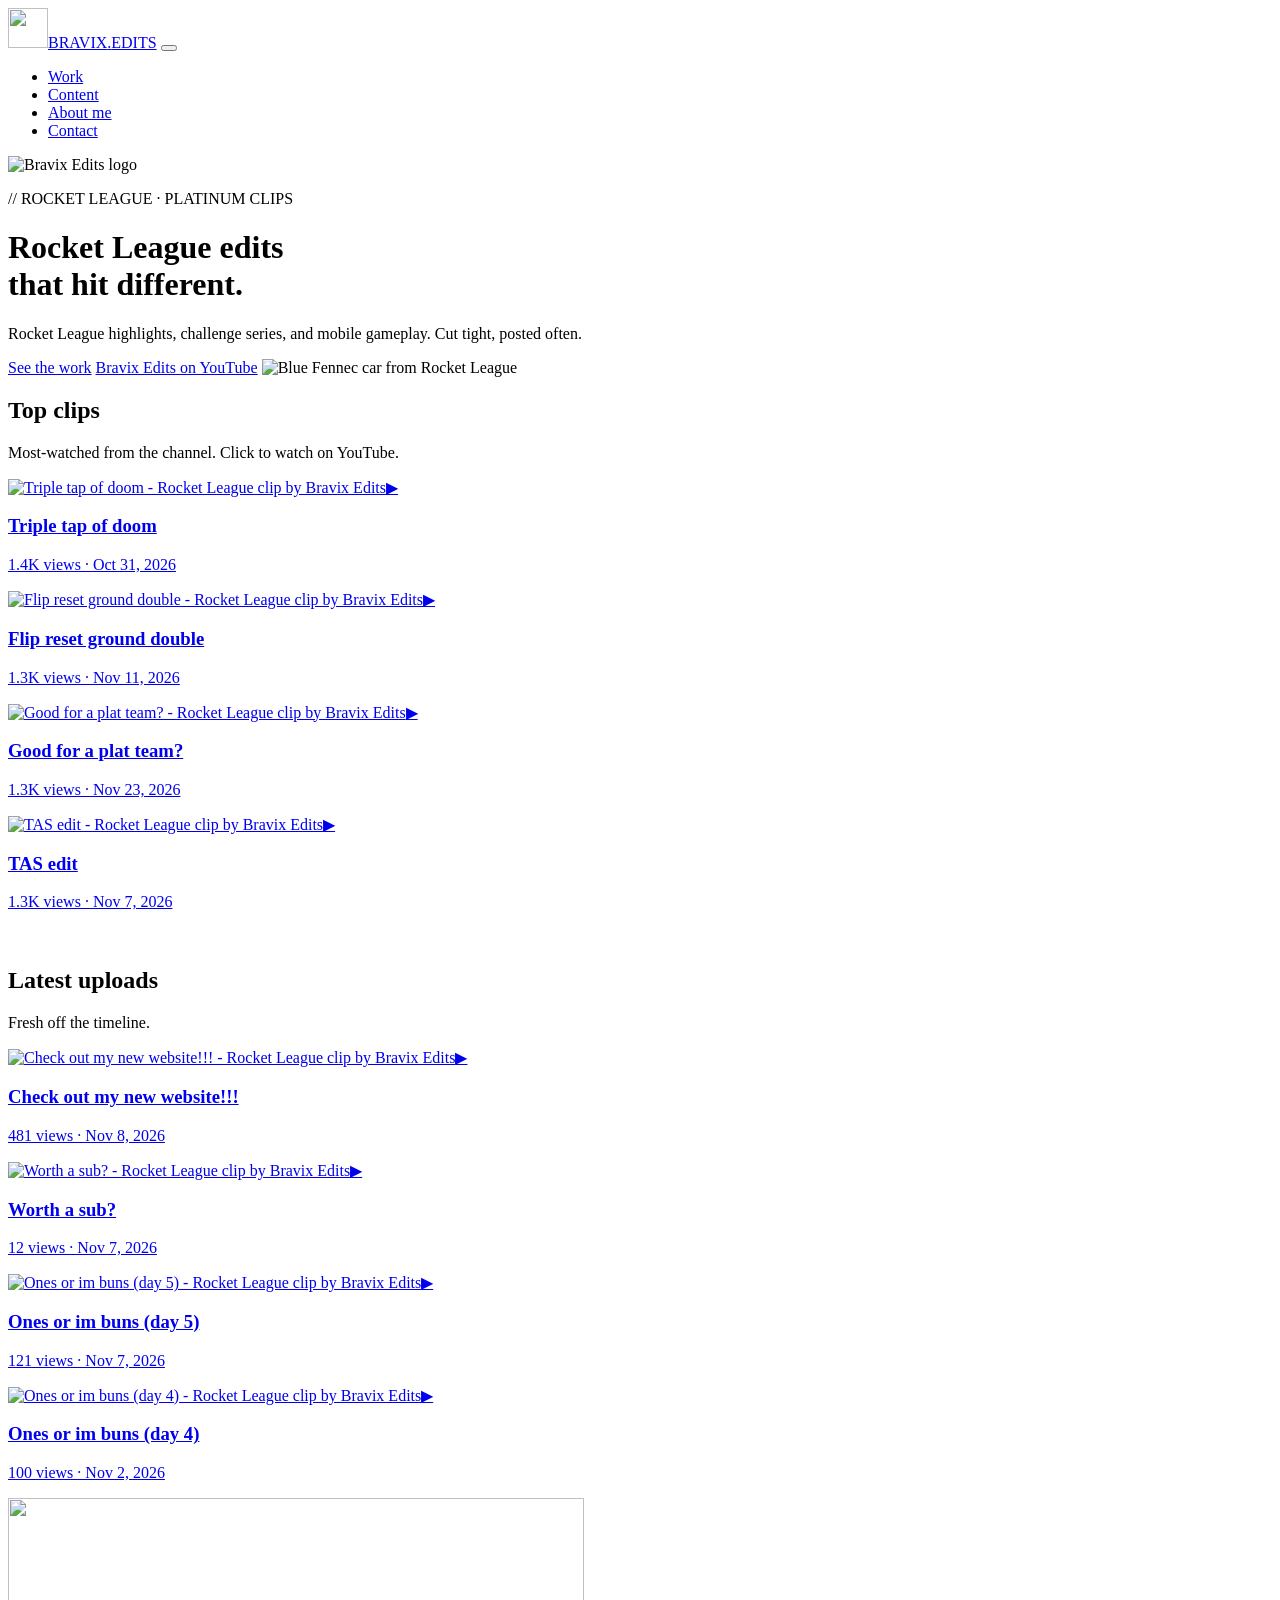
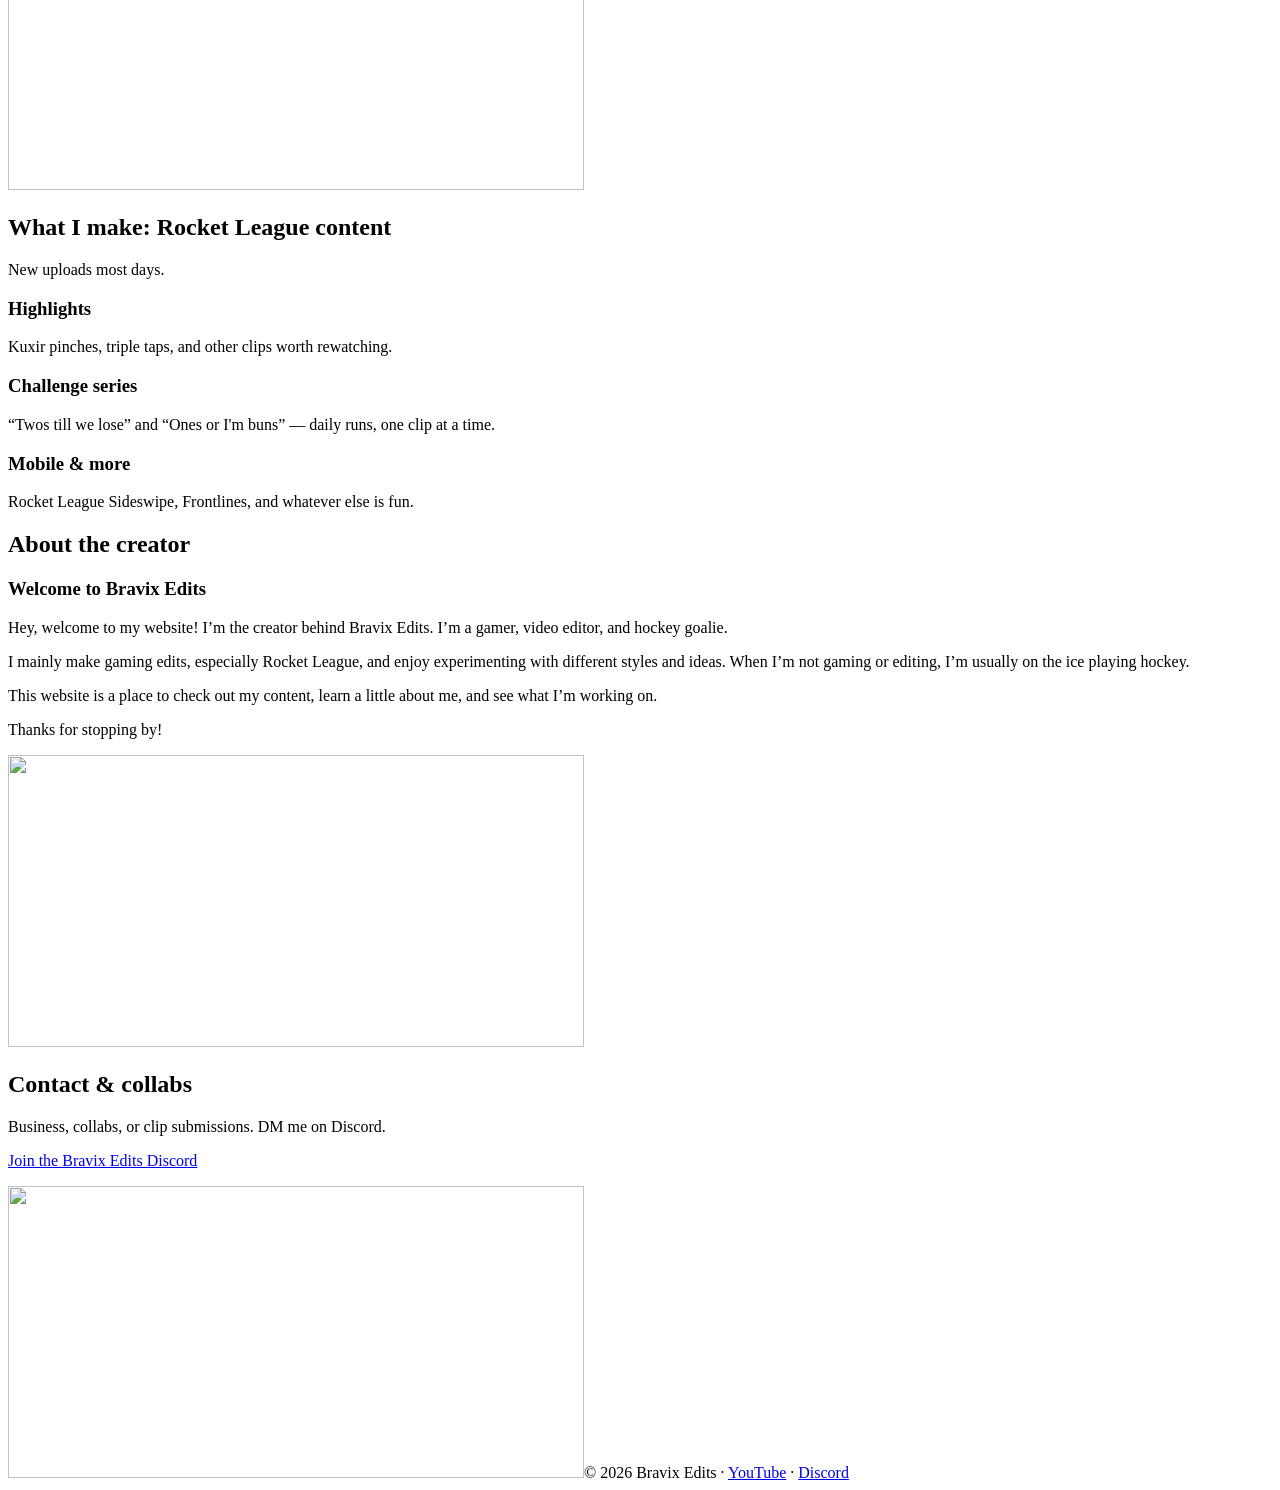
==== public/index.html @ e6b31ade "Update videos from YouTube feed" ====
<!DOCTYPE html>
<html lang="en">
<head>
  <!-- Google Tag Manager -->
  <script>window.addEventListener('load',function(){(window.requestIdleCallback||function(f){setTimeout(f,1)})(function(){(function(w,d,s,l,i){w[l]=w[l]||[];w[l].push({'gtm.start':new Date().getTime(),event:'gtm.js'});var f=d.getElementsByTagName(s)[0],j=d.createElement(s),dl=l!='dataLayer'?'&l='+l:'';j.async=true;j.src='https://www.googletagmanager.com/gtm.js?id='+i+dl;f.parentNode.insertBefore(j,f);})(window,document,'script','dataLayer','GTM-N44NT2H6');})});</script>
  <!-- End Google Tag Manager -->
  <meta charset="UTF-8" />
  <meta name="viewport" content="width=device-width, initial-scale=1.0" />
  <title>Bravix Edits | Rocket League Clips, Highlights &amp; Edits</title>
  <meta name="description" content="Bravix Edits is a Rocket League gaming channel: highlight clips, triple taps, kuxir pinches, daily 1v1 challenge series and mobile gameplay. Watch the top clips and latest uploads." />
  <link rel="canonical" href="https://bravixedits.com/" />
  <meta name="robots" content="index, follow, max-image-preview:large, max-snippet:-1, max-video-preview:-1" />
  <meta name="author" content="Bravix Edits" />
  <meta property="og:type" content="website" />
  <meta property="og:site_name" content="Bravix Edits" />
  <meta property="og:locale" content="en_US" />
  <meta property="og:title" content="Bravix Edits | Rocket League Clips, Highlights &amp; Edits" />
  <meta property="og:description" content="Rocket League highlights, challenge series and mobile gameplay. Cut tight, posted often." />
  <meta property="og:url" content="https://bravixedits.com/" />
  <meta property="og:image" content="https://bravixedits.com/assets/og.jpg" />
  <meta property="og:image:width" content="1200" />
  <meta property="og:image:height" content="630" />
  <meta property="og:image:alt" content="Bravix Edits logo and Rocket League Fennec cars" />
  <meta name="twitter:card" content="summary_large_image" />
  <meta name="twitter:title" content="Bravix Edits | Rocket League Clips, Highlights &amp; Edits" />
  <meta name="twitter:description" content="Rocket League highlights, challenge series and mobile gameplay." />
  <meta name="twitter:image" content="https://bravixedits.com/assets/og.jpg" />
  <meta name="theme-color" content="#070d12" />
  <link rel="preload" href="/assets/fonts/orbitron.woff2" as="font" type="font/woff2" crossorigin />
  <link rel="preload" href="/assets/fonts/rajdhani-500.woff2" as="font" type="font/woff2" crossorigin />
  <link rel="preload" as="image" href="/assets/logo-260.webp" imagesrcset="/assets/logo-260.webp 260w, /assets/logo-520.webp 520w" imagesizes="260px" fetchpriority="high" />
  <link rel="icon" type="image/png" href="/favicon.png" />
  <link rel="apple-touch-icon" href="/apple-touch-icon.png" />
  <link rel="stylesheet" href="/assets/style.css?v=seo1" />
  <!--JSONLD:START--><script type="application/ld+json">{"@context":"https://schema.org","@graph":[{"@type":"WebSite","@id":"https://bravixedits.com/#website","url":"https://bravixedits.com/","name":"Bravix Edits","description":"Rocket League highlights, clips and edits.","inLanguage":"en","publisher":{"@id":"https://bravixedits.com/#org"}},{"@type":"Organization","@id":"https://bravixedits.com/#org","name":"Bravix Edits","url":"https://bravixedits.com/","logo":{"@type":"ImageObject","url":"https://bravixedits.com/icon-512.png","width":512,"height":512},"image":"https://bravixedits.com/assets/og.jpg","sameAs":["https://www.youtube.com/@BravixEdits","https://discord.gg/yCK939ZSa"]},{"@type":"WebPage","@id":"https://bravixedits.com/#webpage","url":"https://bravixedits.com/","name":"Bravix Edits | Rocket League Clips, Highlights & Edits","isPartOf":{"@id":"https://bravixedits.com/#website"},"about":{"@id":"https://bravixedits.com/#org"},"primaryImageOfPage":{"@type":"ImageObject","url":"https://bravixedits.com/assets/og.jpg"},"inLanguage":"en"},{"@type":"ItemList","name":"Bravix Edits Rocket League videos","itemListElement":[{"@type":"ListItem","position":1,"item":{"@type":"VideoObject","name":"Triple tap of doom","description":"Triple tap of doom - Rocket League clip by Bravix Edits","thumbnailUrl":"https://i.ytimg.com/vi/5-MPzVluWaI/hqdefault.jpg","uploadDate":"2026-10-31T13:41:50+00:00","contentUrl":"https://www.youtube.com/watch?v=5-MPzVluWaI","embedUrl":"https://www.youtube.com/embed/5-MPzVluWaI","url":"https://www.youtube.com/watch?v=5-MPzVluWaI","interactionStatistic":{"@type":"InteractionCounter","interactionType":{"@type":"WatchAction"},"userInteractionCount":1449}}},{"@type":"ListItem","position":2,"item":{"@type":"VideoObject","name":"Flip reset ground double","description":"Flip reset ground double - Rocket League clip by Bravix Edits","thumbnailUrl":"https://i.ytimg.com/vi/H2idSiZnAz0/hqdefault.jpg","uploadDate":"2026-11-11T16:18:13+00:00","contentUrl":"https://www.youtube.com/watch?v=H2idSiZnAz0","embedUrl":"https://www.youtube.com/embed/H2idSiZnAz0","url":"https://www.youtube.com/watch?v=H2idSiZnAz0","interactionStatistic":{"@type":"InteractionCounter","interactionType":{"@type":"WatchAction"},"userInteractionCount":1300}}},{"@type":"ListItem","position":3,"item":{"@type":"VideoObject","name":"Good for a plat team?","description":"Good for a plat team? - Rocket League clip by Bravix Edits","thumbnailUrl":"https://i.ytimg.com/vi/hndjW9-yh84/hqdefault.jpg","uploadDate":"2026-11-23T16:06:59+00:00","contentUrl":"https://www.youtube.com/watch?v=hndjW9-yh84","embedUrl":"https://www.youtube.com/embed/hndjW9-yh84","url":"https://www.youtube.com/watch?v=hndjW9-yh84","interactionStatistic":{"@type":"InteractionCounter","interactionType":{"@type":"WatchAction"},"userInteractionCount":1295}}},{"@type":"ListItem","position":4,"item":{"@type":"VideoObject","name":"TAS edit","description":"TAS edit - Rocket League clip by Bravix Edits","thumbnailUrl":"https://i.ytimg.com/vi/_OFsMFuGkGs/hqdefault.jpg","uploadDate":"2026-11-07T18:09:19+00:00","contentUrl":"https://www.youtube.com/watch?v=_OFsMFuGkGs","embedUrl":"https://www.youtube.com/embed/_OFsMFuGkGs","url":"https://www.youtube.com/watch?v=_OFsMFuGkGs","interactionStatistic":{"@type":"InteractionCounter","interactionType":{"@type":"WatchAction"},"userInteractionCount":1275}}},{"@type":"ListItem","position":5,"item":{"@type":"VideoObject","name":"Check out my new website!!!","description":"Check out my new website!!! - Rocket League clip by Bravix Edits","thumbnailUrl":"https://i.ytimg.com/vi/2aNAaka1vpY/hqdefault.jpg","uploadDate":"2026-11-08T04:06:40+00:00","contentUrl":"https://www.youtube.com/watch?v=2aNAaka1vpY","embedUrl":"https://www.youtube.com/embed/2aNAaka1vpY","url":"https://www.youtube.com/watch?v=2aNAaka1vpY","interactionStatistic":{"@type":"InteractionCounter","interactionType":{"@type":"WatchAction"},"userInteractionCount":481}}},{"@type":"ListItem","position":6,"item":{"@type":"VideoObject","name":"Worth a sub?","description":"Worth a sub? - Rocket League clip by Bravix Edits","thumbnailUrl":"https://i.ytimg.com/vi/flQ_MYJphm0/hqdefault.jpg","uploadDate":"2026-11-07T18:30:30+00:00","contentUrl":"https://www.youtube.com/watch?v=flQ_MYJphm0","embedUrl":"https://www.youtube.com/embed/flQ_MYJphm0","url":"https://www.youtube.com/watch?v=flQ_MYJphm0","interactionStatistic":{"@type":"InteractionCounter","interactionType":{"@type":"WatchAction"},"userInteractionCount":12}}},{"@type":"ListItem","position":7,"item":{"@type":"VideoObject","name":"Ones or im buns (day 5)","description":"Ones or im buns (day 5) - Rocket League clip by Bravix Edits","thumbnailUrl":"https://i.ytimg.com/vi/NRiNPUW-NUU/hqdefault.jpg","uploadDate":"2026-11-07T15:33:46+00:00","contentUrl":"https://www.youtube.com/watch?v=NRiNPUW-NUU","embedUrl":"https://www.youtube.com/embed/NRiNPUW-NUU","url":"https://www.youtube.com/watch?v=NRiNPUW-NUU","interactionStatistic":{"@type":"InteractionCounter","interactionType":{"@type":"WatchAction"},"userInteractionCount":121}}},{"@type":"ListItem","position":8,"item":{"@type":"VideoObject","name":"Ones or im buns (day 4)","description":"Ones or im buns (day 4) - Rocket League clip by Bravix Edits","thumbnailUrl":"https://i.ytimg.com/vi/nwdXKXQ9xag/hqdefault.jpg","uploadDate":"2026-11-02T14:00:36+00:00","contentUrl":"https://www.youtube.com/watch?v=nwdXKXQ9xag","embedUrl":"https://www.youtube.com/embed/nwdXKXQ9xag","url":"https://www.youtube.com/watch?v=nwdXKXQ9xag","interactionStatistic":{"@type":"InteractionCounter","interactionType":{"@type":"WatchAction"},"userInteractionCount":100}}}]}]}</script><!--JSONLD:END-->
</head>
<body>
  <!-- Google Tag Manager (noscript) -->
  <noscript><iframe src="https://www.googletagmanager.com/ns.html?id=GTM-N44NT2H6" height="0" width="0" style="display:none;visibility:hidden"></iframe></noscript>
  <!-- End Google Tag Manager (noscript) -->
  <header>
    <div class="wrap">
      <nav>
        <a class="logo" href="/" aria-label="Bravix Edits home"><img src="/assets/logo-sm.webp" alt="" width="40" height="40" />BRAVIX<span>.</span>EDITS</a>
        <button class="menu-toggle" type="button" aria-label="Menu" aria-expanded="false" aria-controls="nav-menu"><span></span><span></span><span></span></button>
        <ul id="nav-menu">
          <li><a href="#work">Work</a></li>
          <li><a href="#services">Content</a></li>
          <li><a href="#background">About me</a></li>
          <li><a href="#contact">Contact</a></li>
        </ul>
      </nav>
    </div>
  </header>

  <main id="top">
    <div class="wrap hero">
      <img class="hero-logo" src="/assets/logo-260.webp" srcset="/assets/logo-260.webp 260w, /assets/logo-520.webp 520w" sizes="260px" alt="Bravix Edits logo" width="260" height="260" fetchpriority="high" decoding="async" />
      <p class="tag">// ROCKET LEAGUE · PLATINUM CLIPS</p>
      <h1>Rocket League edits<br />that hit different.</h1>
      <p>Rocket League highlights, challenge series, and mobile gameplay. Cut tight, posted often.</p>
      <a class="btn" href="#work">See the work</a>
      <a class="btn ghost" href="https://www.youtube.com/@BravixEdits" target="_blank" rel="noopener">Bravix Edits on YouTube</a>
      <img class="car hero-car" src="/assets/car-blue.webp" alt="Blue Fennec car from Rocket League" width="576" height="292" decoding="async" />
    </div>

    <section id="work">
      <div class="wrap">
        <!-- VIDEOS:START (generated by scripts/update_videos.py) -->
        <h2>Top clips</h2>
        <p class="sub">Most-watched from the channel. Click to watch on YouTube.</p>
        <div class="grid">
          <a class="card" href="https://www.youtube.com/watch?v=5-MPzVluWaI" target="_blank" rel="noopener"><div class="thumb"><img src="https://i.ytimg.com/vi/5-MPzVluWaI/hqdefault.jpg" alt="Triple tap of doom - Rocket League clip by Bravix Edits" width="480" height="360" loading="lazy" decoding="async" /><span class="play">▶</span></div><div class="body"><h3>Triple tap of doom</h3><p>1.4K views · Oct 31, 2026</p></div></a>
          <a class="card" href="https://www.youtube.com/watch?v=H2idSiZnAz0" target="_blank" rel="noopener"><div class="thumb"><img src="https://i.ytimg.com/vi/H2idSiZnAz0/hqdefault.jpg" alt="Flip reset ground double - Rocket League clip by Bravix Edits" width="480" height="360" loading="lazy" decoding="async" /><span class="play">▶</span></div><div class="body"><h3>Flip reset ground double</h3><p>1.3K views · Nov 11, 2026</p></div></a>
          <a class="card" href="https://www.youtube.com/watch?v=hndjW9-yh84" target="_blank" rel="noopener"><div class="thumb"><img src="https://i.ytimg.com/vi/hndjW9-yh84/hqdefault.jpg" alt="Good for a plat team? - Rocket League clip by Bravix Edits" width="480" height="360" loading="lazy" decoding="async" /><span class="play">▶</span></div><div class="body"><h3>Good for a plat team?</h3><p>1.3K views · Nov 23, 2026</p></div></a>
          <a class="card" href="https://www.youtube.com/watch?v=_OFsMFuGkGs" target="_blank" rel="noopener"><div class="thumb"><img src="https://i.ytimg.com/vi/_OFsMFuGkGs/hqdefault.jpg" alt="TAS edit - Rocket League clip by Bravix Edits" width="480" height="360" loading="lazy" decoding="async" /><span class="play">▶</span></div><div class="body"><h3>TAS edit</h3><p>1.3K views · Nov 7, 2026</p></div></a>
        </div>
        <h2 style="margin-top:3.5rem">Latest uploads</h2>
        <p class="sub">Fresh off the timeline.</p>
        <div class="grid">
          <a class="card" href="https://www.youtube.com/watch?v=2aNAaka1vpY" target="_blank" rel="noopener"><div class="thumb"><img src="https://i.ytimg.com/vi/2aNAaka1vpY/hqdefault.jpg" alt="Check out my new website!!! - Rocket League clip by Bravix Edits" width="480" height="360" loading="lazy" decoding="async" /><span class="play">▶</span></div><div class="body"><h3>Check out my new website!!!</h3><p>481 views · Nov 8, 2026</p></div></a>
          <a class="card" href="https://www.youtube.com/watch?v=flQ_MYJphm0" target="_blank" rel="noopener"><div class="thumb"><img src="https://i.ytimg.com/vi/flQ_MYJphm0/hqdefault.jpg" alt="Worth a sub? - Rocket League clip by Bravix Edits" width="480" height="360" loading="lazy" decoding="async" /><span class="play">▶</span></div><div class="body"><h3>Worth a sub?</h3><p>12 views · Nov 7, 2026</p></div></a>
          <a class="card" href="https://www.youtube.com/watch?v=NRiNPUW-NUU" target="_blank" rel="noopener"><div class="thumb"><img src="https://i.ytimg.com/vi/NRiNPUW-NUU/hqdefault.jpg" alt="Ones or im buns (day 5) - Rocket League clip by Bravix Edits" width="480" height="360" loading="lazy" decoding="async" /><span class="play">▶</span></div><div class="body"><h3>Ones or im buns (day 5)</h3><p>121 views · Nov 7, 2026</p></div></a>
          <a class="card" href="https://www.youtube.com/watch?v=nwdXKXQ9xag" target="_blank" rel="noopener"><div class="thumb"><img src="https://i.ytimg.com/vi/nwdXKXQ9xag/hqdefault.jpg" alt="Ones or im buns (day 4) - Rocket League clip by Bravix Edits" width="480" height="360" loading="lazy" decoding="async" /><span class="play">▶</span></div><div class="body"><h3>Ones or im buns (day 4)</h3><p>100 views · Nov 2, 2026</p></div></a>
        </div>
        <!-- VIDEOS:END -->
      </div>
    </section>

    <section id="services">
      <div class="wrap">
        <img class="car side-car" src="/assets/car-orange.webp" alt="" width="576" height="292" loading="lazy" />
        <h2>What I make: Rocket League content</h2>
        <p class="sub">New uploads most days.</p>
        <div class="grid">
          <div class="card"><div class="body"><h3>Highlights</h3><p>Kuxir pinches, triple taps, and other clips worth rewatching.</p></div></div>
          <div class="card"><div class="body"><h3>Challenge series</h3><p>“Twos till we lose” and “Ones or I'm buns” — daily runs, one clip at a time.</p></div></div>
          <div class="card"><div class="body"><h3>Mobile &amp; more</h3><p>Rocket League Sideswipe, Frontlines, and whatever else is fun.</p></div></div>
        </div>
      </div>
    </section>

    <section id="background">
      <div class="wrap">
        <h2>About the creator</h2>
        <h3>Welcome to Bravix Edits</h3>
        <p>Hey, welcome to my website! I’m the creator behind Bravix Edits. I’m a gamer, video editor, and hockey goalie.</p>
        <p>I mainly make gaming edits, especially Rocket League, and enjoy experimenting with different styles and ideas. When I’m not gaming or editing, I’m usually on the ice playing hockey.</p>
        <p>This website is a place to check out my content, learn a little about me, and see what I’m working on.</p>
        <p>Thanks for stopping by!</p>
      </div>
    </section>

    <section id="contact" class="contact">
      <div class="wrap">
        <img class="car contact-car" src="/assets/car-red.webp" alt="" width="576" height="292" loading="lazy" />
        <h2>Contact &amp; collabs</h2>
        <p class="sub">Business, collabs, or clip submissions. DM me on Discord.</p>
        <p><a class="btn" href="https://discord.gg/yCK939ZSa" target="_blank" rel="noopener">Join the Bravix Edits Discord</a></p>
      </div>
    </section>
  </main>

  <footer><div class="wrap"><img class="car foot-car" src="/assets/car-indigo.webp" alt="" width="576" height="292" loading="lazy" />© <span id="y">2026</span> Bravix Edits · <a href="https://www.youtube.com/@BravixEdits" rel="noopener">YouTube</a> · <a href="https://discord.gg/yCK939ZSa" rel="noopener">Discord</a></div></footer>
  <script>
  (function(){var h=document.querySelector('header'),b=h.querySelector('.menu-toggle');
  function set(o){h.classList.toggle('open',o);b.setAttribute('aria-expanded',o)}
  b.addEventListener('click',function(){set(!h.classList.contains('open'))});
  h.querySelectorAll('nav ul a').forEach(function(a){a.addEventListener('click',function(){set(false)})});
  document.addEventListener('keydown',function(e){if(e.key==='Escape')set(false)});})();
  </script>
  <script>document.getElementById('y').textContent=new Date().getFullYear()</script>
</body>
</html>
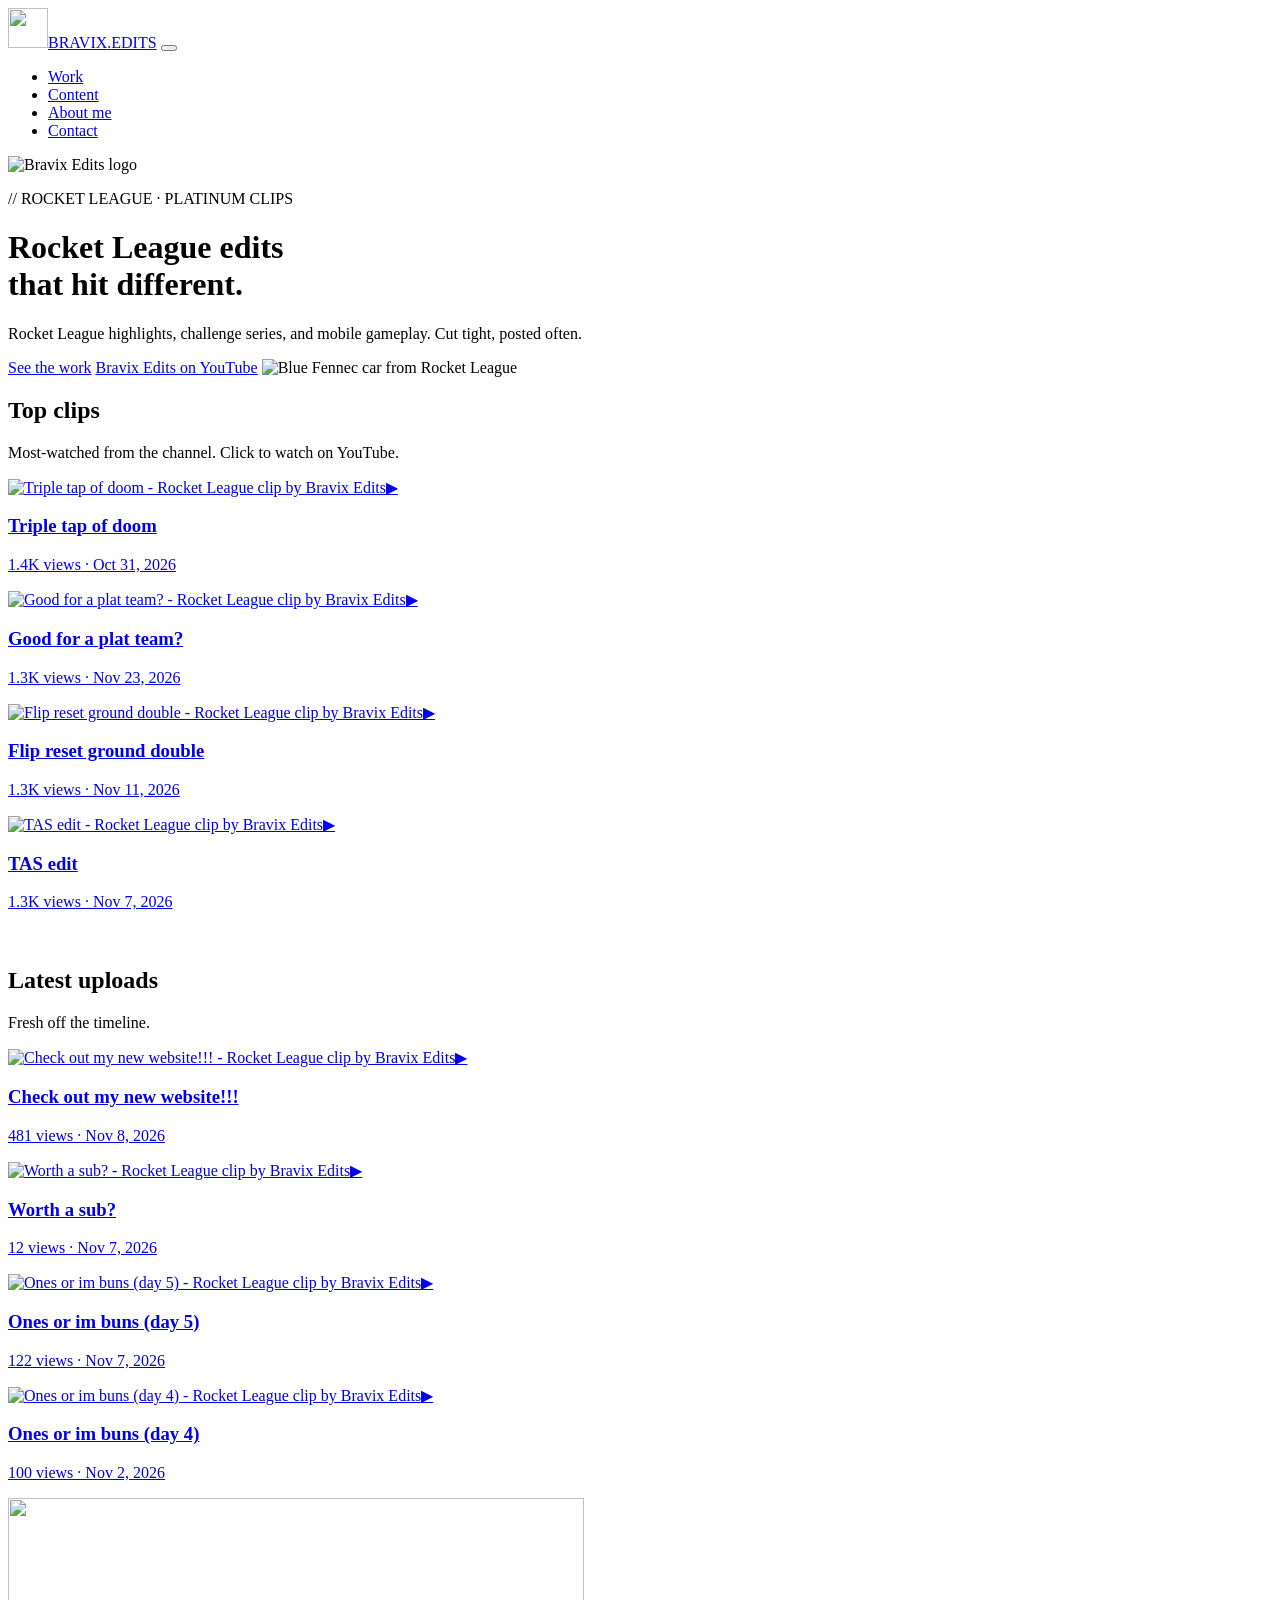
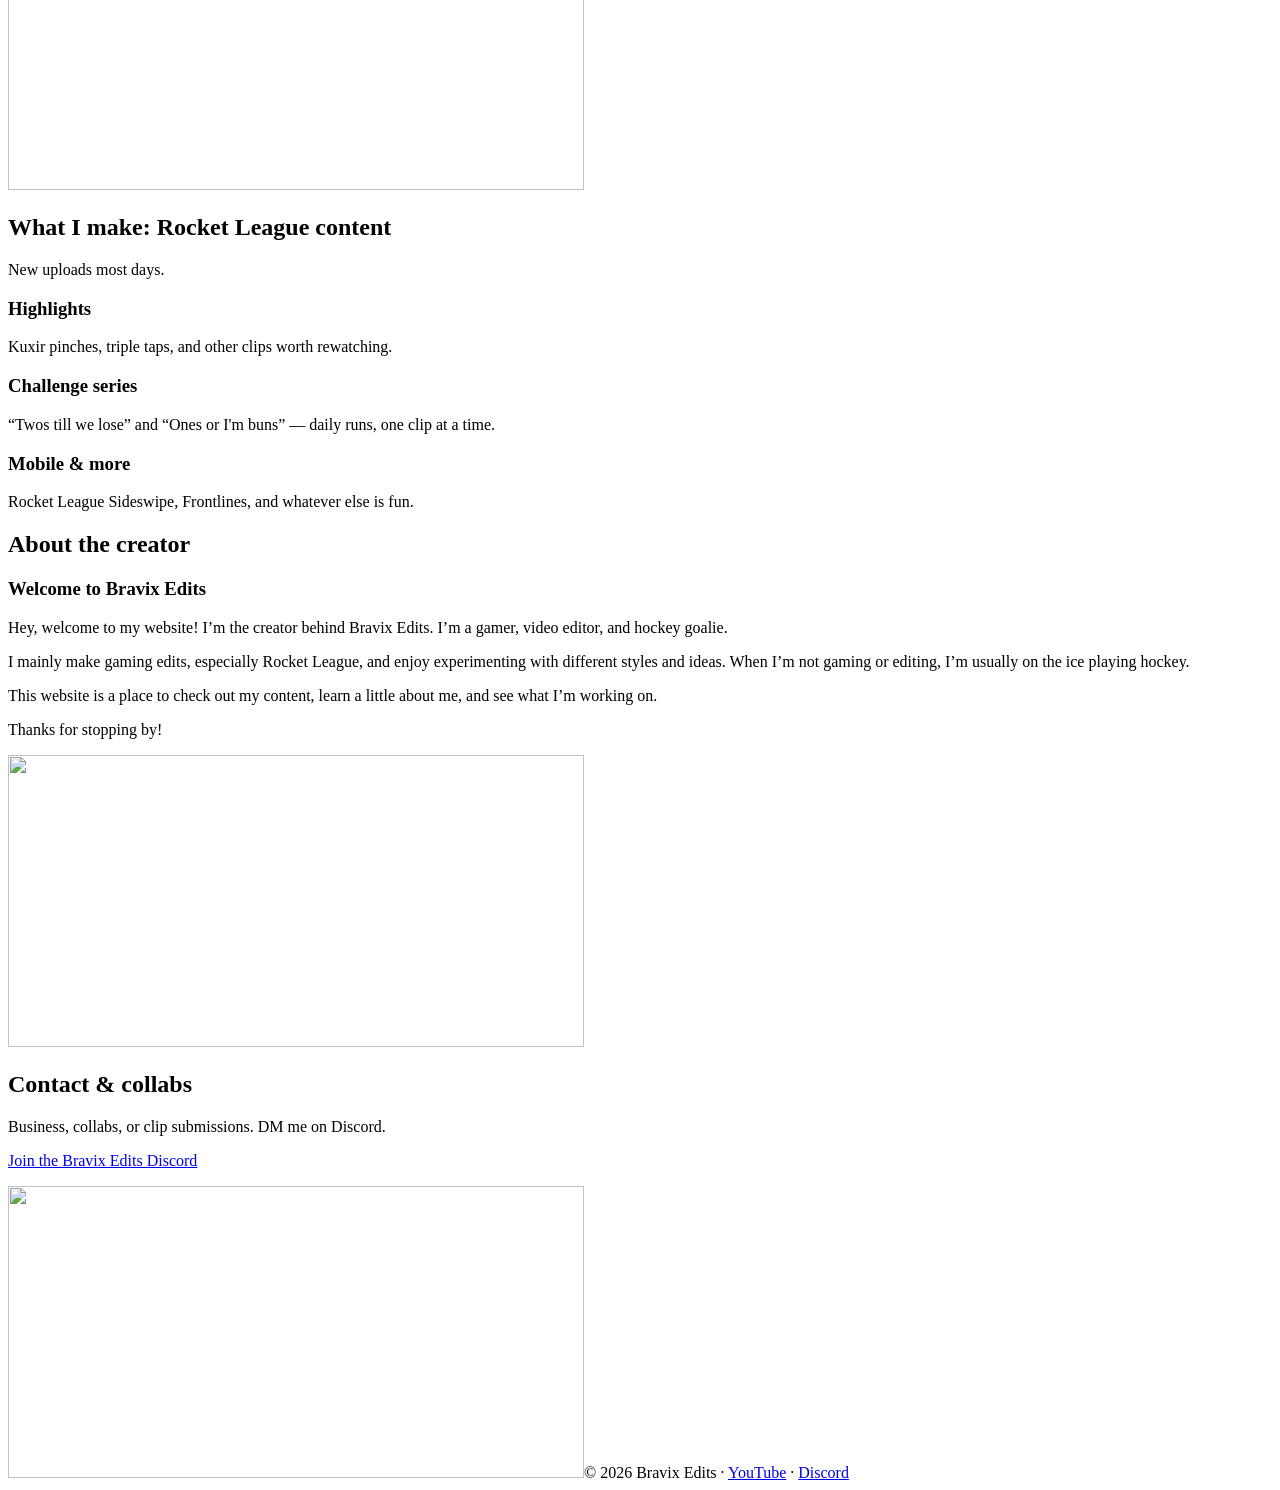
==== commit 0aba0f50: "Update videos from YouTube feed" ====
--- a/public/index.html
+++ b/public/index.html
@@ -32,7 +32,7 @@
   <link rel="icon" type="image/png" href="/favicon.png" />
   <link rel="apple-touch-icon" href="/apple-touch-icon.png" />
   <link rel="stylesheet" href="/assets/style.css?v=seo1" />
-  <!--JSONLD:START--><script type="application/ld+json">{"@context":"https://schema.org","@graph":[{"@type":"WebSite","@id":"https://bravixedits.com/#website","url":"https://bravixedits.com/","name":"Bravix Edits","description":"Rocket League highlights, clips and edits.","inLanguage":"en","publisher":{"@id":"https://bravixedits.com/#org"}},{"@type":"Organization","@id":"https://bravixedits.com/#org","name":"Bravix Edits","url":"https://bravixedits.com/","logo":{"@type":"ImageObject","url":"https://bravixedits.com/icon-512.png","width":512,"height":512},"image":"https://bravixedits.com/assets/og.jpg","sameAs":["https://www.youtube.com/@BravixEdits","https://discord.gg/yCK939ZSa"]},{"@type":"WebPage","@id":"https://bravixedits.com/#webpage","url":"https://bravixedits.com/","name":"Bravix Edits | Rocket League Clips, Highlights & Edits","isPartOf":{"@id":"https://bravixedits.com/#website"},"about":{"@id":"https://bravixedits.com/#org"},"primaryImageOfPage":{"@type":"ImageObject","url":"https://bravixedits.com/assets/og.jpg"},"inLanguage":"en"},{"@type":"ItemList","name":"Bravix Edits Rocket League videos","itemListElement":[{"@type":"ListItem","position":1,"item":{"@type":"VideoObject","name":"Triple tap of doom","description":"Triple tap of doom - Rocket League clip by Bravix Edits","thumbnailUrl":"https://i.ytimg.com/vi/5-MPzVluWaI/hqdefault.jpg","uploadDate":"2026-10-31T13:41:50+00:00","contentUrl":"https://www.youtube.com/watch?v=5-MPzVluWaI","embedUrl":"https://www.youtube.com/embed/5-MPzVluWaI","url":"https://www.youtube.com/watch?v=5-MPzVluWaI","interactionStatistic":{"@type":"InteractionCounter","interactionType":{"@type":"WatchAction"},"userInteractionCount":1449}}},{"@type":"ListItem","position":2,"item":{"@type":"VideoObject","name":"Flip reset ground double","description":"Flip reset ground double - Rocket League clip by Bravix Edits","thumbnailUrl":"https://i.ytimg.com/vi/H2idSiZnAz0/hqdefault.jpg","uploadDate":"2026-11-11T16:18:13+00:00","contentUrl":"https://www.youtube.com/watch?v=H2idSiZnAz0","embedUrl":"https://www.youtube.com/embed/H2idSiZnAz0","url":"https://www.youtube.com/watch?v=H2idSiZnAz0","interactionStatistic":{"@type":"InteractionCounter","interactionType":{"@type":"WatchAction"},"userInteractionCount":1300}}},{"@type":"ListItem","position":3,"item":{"@type":"VideoObject","name":"Good for a plat team?","description":"Good for a plat team? - Rocket League clip by Bravix Edits","thumbnailUrl":"https://i.ytimg.com/vi/hndjW9-yh84/hqdefault.jpg","uploadDate":"2026-11-23T16:06:59+00:00","contentUrl":"https://www.youtube.com/watch?v=hndjW9-yh84","embedUrl":"https://www.youtube.com/embed/hndjW9-yh84","url":"https://www.youtube.com/watch?v=hndjW9-yh84","interactionStatistic":{"@type":"InteractionCounter","interactionType":{"@type":"WatchAction"},"userInteractionCount":1295}}},{"@type":"ListItem","position":4,"item":{"@type":"VideoObject","name":"TAS edit","description":"TAS edit - Rocket League clip by Bravix Edits","thumbnailUrl":"https://i.ytimg.com/vi/_OFsMFuGkGs/hqdefault.jpg","uploadDate":"2026-11-07T18:09:19+00:00","contentUrl":"https://www.youtube.com/watch?v=_OFsMFuGkGs","embedUrl":"https://www.youtube.com/embed/_OFsMFuGkGs","url":"https://www.youtube.com/watch?v=_OFsMFuGkGs","interactionStatistic":{"@type":"InteractionCounter","interactionType":{"@type":"WatchAction"},"userInteractionCount":1275}}},{"@type":"ListItem","position":5,"item":{"@type":"VideoObject","name":"Check out my new website!!!","description":"Check out my new website!!! - Rocket League clip by Bravix Edits","thumbnailUrl":"https://i.ytimg.com/vi/2aNAaka1vpY/hqdefault.jpg","uploadDate":"2026-11-08T04:06:40+00:00","contentUrl":"https://www.youtube.com/watch?v=2aNAaka1vpY","embedUrl":"https://www.youtube.com/embed/2aNAaka1vpY","url":"https://www.youtube.com/watch?v=2aNAaka1vpY","interactionStatistic":{"@type":"InteractionCounter","interactionType":{"@type":"WatchAction"},"userInteractionCount":481}}},{"@type":"ListItem","position":6,"item":{"@type":"VideoObject","name":"Worth a sub?","description":"Worth a sub? - Rocket League clip by Bravix Edits","thumbnailUrl":"https://i.ytimg.com/vi/flQ_MYJphm0/hqdefault.jpg","uploadDate":"2026-11-07T18:30:30+00:00","contentUrl":"https://www.youtube.com/watch?v=flQ_MYJphm0","embedUrl":"https://www.youtube.com/embed/flQ_MYJphm0","url":"https://www.youtube.com/watch?v=flQ_MYJphm0","interactionStatistic":{"@type":"InteractionCounter","interactionType":{"@type":"WatchAction"},"userInteractionCount":12}}},{"@type":"ListItem","position":7,"item":{"@type":"VideoObject","name":"Ones or im buns (day 5)","description":"Ones or im buns (day 5) - Rocket League clip by Bravix Edits","thumbnailUrl":"https://i.ytimg.com/vi/NRiNPUW-NUU/hqdefault.jpg","uploadDate":"2026-11-07T15:33:46+00:00","contentUrl":"https://www.youtube.com/watch?v=NRiNPUW-NUU","embedUrl":"https://www.youtube.com/embed/NRiNPUW-NUU","url":"https://www.youtube.com/watch?v=NRiNPUW-NUU","interactionStatistic":{"@type":"InteractionCounter","interactionType":{"@type":"WatchAction"},"userInteractionCount":121}}},{"@type":"ListItem","position":8,"item":{"@type":"VideoObject","name":"Ones or im buns (day 4)","description":"Ones or im buns (day 4) - Rocket League clip by Bravix Edits","thumbnailUrl":"https://i.ytimg.com/vi/nwdXKXQ9xag/hqdefault.jpg","uploadDate":"2026-11-02T14:00:36+00:00","contentUrl":"https://www.youtube.com/watch?v=nwdXKXQ9xag","embedUrl":"https://www.youtube.com/embed/nwdXKXQ9xag","url":"https://www.youtube.com/watch?v=nwdXKXQ9xag","interactionStatistic":{"@type":"InteractionCounter","interactionType":{"@type":"WatchAction"},"userInteractionCount":100}}}]}]}</script><!--JSONLD:END-->
+  <!--JSONLD:START--><script type="application/ld+json">{"@context":"https://schema.org","@graph":[{"@type":"WebSite","@id":"https://bravixedits.com/#website","url":"https://bravixedits.com/","name":"Bravix Edits","description":"Rocket League highlights, clips and edits.","inLanguage":"en","publisher":{"@id":"https://bravixedits.com/#org"}},{"@type":"Organization","@id":"https://bravixedits.com/#org","name":"Bravix Edits","url":"https://bravixedits.com/","logo":{"@type":"ImageObject","url":"https://bravixedits.com/icon-512.png","width":512,"height":512},"image":"https://bravixedits.com/assets/og.jpg","sameAs":["https://www.youtube.com/@BravixEdits","https://discord.gg/yCK939ZSa"]},{"@type":"WebPage","@id":"https://bravixedits.com/#webpage","url":"https://bravixedits.com/","name":"Bravix Edits | Rocket League Clips, Highlights & Edits","isPartOf":{"@id":"https://bravixedits.com/#website"},"about":{"@id":"https://bravixedits.com/#org"},"primaryImageOfPage":{"@type":"ImageObject","url":"https://bravixedits.com/assets/og.jpg"},"inLanguage":"en"},{"@type":"ItemList","name":"Bravix Edits Rocket League videos","itemListElement":[{"@type":"ListItem","position":1,"item":{"@type":"VideoObject","name":"Triple tap of doom","description":"Triple tap of doom - Rocket League clip by Bravix Edits","thumbnailUrl":"https://i.ytimg.com/vi/5-MPzVluWaI/hqdefault.jpg","uploadDate":"2026-10-31T13:41:50+00:00","contentUrl":"https://www.youtube.com/watch?v=5-MPzVluWaI","embedUrl":"https://www.youtube.com/embed/5-MPzVluWaI","url":"https://www.youtube.com/watch?v=5-MPzVluWaI","interactionStatistic":{"@type":"InteractionCounter","interactionType":{"@type":"WatchAction"},"userInteractionCount":1449}}},{"@type":"ListItem","position":2,"item":{"@type":"VideoObject","name":"Good for a plat team?","description":"Good for a plat team? - Rocket League clip by Bravix Edits","thumbnailUrl":"https://i.ytimg.com/vi/hndjW9-yh84/hqdefault.jpg","uploadDate":"2026-11-23T16:06:59+00:00","contentUrl":"https://www.youtube.com/watch?v=hndjW9-yh84","embedUrl":"https://www.youtube.com/embed/hndjW9-yh84","url":"https://www.youtube.com/watch?v=hndjW9-yh84","interactionStatistic":{"@type":"InteractionCounter","interactionType":{"@type":"WatchAction"},"userInteractionCount":1306}}},{"@type":"ListItem","position":3,"item":{"@type":"VideoObject","name":"Flip reset ground double","description":"Flip reset ground double - Rocket League clip by Bravix Edits","thumbnailUrl":"https://i.ytimg.com/vi/H2idSiZnAz0/hqdefault.jpg","uploadDate":"2026-11-11T16:18:13+00:00","contentUrl":"https://www.youtube.com/watch?v=H2idSiZnAz0","embedUrl":"https://www.youtube.com/embed/H2idSiZnAz0","url":"https://www.youtube.com/watch?v=H2idSiZnAz0","interactionStatistic":{"@type":"InteractionCounter","interactionType":{"@type":"WatchAction"},"userInteractionCount":1300}}},{"@type":"ListItem","position":4,"item":{"@type":"VideoObject","name":"TAS edit","description":"TAS edit - Rocket League clip by Bravix Edits","thumbnailUrl":"https://i.ytimg.com/vi/_OFsMFuGkGs/hqdefault.jpg","uploadDate":"2026-11-07T18:09:19+00:00","contentUrl":"https://www.youtube.com/watch?v=_OFsMFuGkGs","embedUrl":"https://www.youtube.com/embed/_OFsMFuGkGs","url":"https://www.youtube.com/watch?v=_OFsMFuGkGs","interactionStatistic":{"@type":"InteractionCounter","interactionType":{"@type":"WatchAction"},"userInteractionCount":1275}}},{"@type":"ListItem","position":5,"item":{"@type":"VideoObject","name":"Check out my new website!!!","description":"Check out my new website!!! - Rocket League clip by Bravix Edits","thumbnailUrl":"https://i.ytimg.com/vi/2aNAaka1vpY/hqdefault.jpg","uploadDate":"2026-11-08T04:06:40+00:00","contentUrl":"https://www.youtube.com/watch?v=2aNAaka1vpY","embedUrl":"https://www.youtube.com/embed/2aNAaka1vpY","url":"https://www.youtube.com/watch?v=2aNAaka1vpY","interactionStatistic":{"@type":"InteractionCounter","interactionType":{"@type":"WatchAction"},"userInteractionCount":481}}},{"@type":"ListItem","position":6,"item":{"@type":"VideoObject","name":"Worth a sub?","description":"Worth a sub? - Rocket League clip by Bravix Edits","thumbnailUrl":"https://i.ytimg.com/vi/flQ_MYJphm0/hqdefault.jpg","uploadDate":"2026-11-07T18:30:30+00:00","contentUrl":"https://www.youtube.com/watch?v=flQ_MYJphm0","embedUrl":"https://www.youtube.com/embed/flQ_MYJphm0","url":"https://www.youtube.com/watch?v=flQ_MYJphm0","interactionStatistic":{"@type":"InteractionCounter","interactionType":{"@type":"WatchAction"},"userInteractionCount":12}}},{"@type":"ListItem","position":7,"item":{"@type":"VideoObject","name":"Ones or im buns (day 5)","description":"Ones or im buns (day 5) - Rocket League clip by Bravix Edits","thumbnailUrl":"https://i.ytimg.com/vi/NRiNPUW-NUU/hqdefault.jpg","uploadDate":"2026-11-07T15:33:46+00:00","contentUrl":"https://www.youtube.com/watch?v=NRiNPUW-NUU","embedUrl":"https://www.youtube.com/embed/NRiNPUW-NUU","url":"https://www.youtube.com/watch?v=NRiNPUW-NUU","interactionStatistic":{"@type":"InteractionCounter","interactionType":{"@type":"WatchAction"},"userInteractionCount":122}}},{"@type":"ListItem","position":8,"item":{"@type":"VideoObject","name":"Ones or im buns (day 4)","description":"Ones or im buns (day 4) - Rocket League clip by Bravix Edits","thumbnailUrl":"https://i.ytimg.com/vi/nwdXKXQ9xag/hqdefault.jpg","uploadDate":"2026-11-02T14:00:36+00:00","contentUrl":"https://www.youtube.com/watch?v=nwdXKXQ9xag","embedUrl":"https://www.youtube.com/embed/nwdXKXQ9xag","url":"https://www.youtube.com/watch?v=nwdXKXQ9xag","interactionStatistic":{"@type":"InteractionCounter","interactionType":{"@type":"WatchAction"},"userInteractionCount":100}}}]}]}</script><!--JSONLD:END-->
 </head>
 <body>
   <!-- Google Tag Manager (noscript) -->
@@ -71,8 +71,8 @@
         <p class="sub">Most-watched from the channel. Click to watch on YouTube.</p>
         <div class="grid">
           <a class="card" href="https://www.youtube.com/watch?v=5-MPzVluWaI" target="_blank" rel="noopener"><div class="thumb"><img src="https://i.ytimg.com/vi/5-MPzVluWaI/hqdefault.jpg" alt="Triple tap of doom - Rocket League clip by Bravix Edits" width="480" height="360" loading="lazy" decoding="async" /><span class="play">▶</span></div><div class="body"><h3>Triple tap of doom</h3><p>1.4K views · Oct 31, 2026</p></div></a>
+          <a class="card" href="https://www.youtube.com/watch?v=hndjW9-yh84" target="_blank" rel="noopener"><div class="thumb"><img src="https://i.ytimg.com/vi/hndjW9-yh84/hqdefault.jpg" alt="Good for a plat team? - Rocket League clip by Bravix Edits" width="480" height="360" loading="lazy" decoding="async" /><span class="play">▶</span></div><div class="body"><h3>Good for a plat team?</h3><p>1.3K views · Nov 23, 2026</p></div></a>
           <a class="card" href="https://www.youtube.com/watch?v=H2idSiZnAz0" target="_blank" rel="noopener"><div class="thumb"><img src="https://i.ytimg.com/vi/H2idSiZnAz0/hqdefault.jpg" alt="Flip reset ground double - Rocket League clip by Bravix Edits" width="480" height="360" loading="lazy" decoding="async" /><span class="play">▶</span></div><div class="body"><h3>Flip reset ground double</h3><p>1.3K views · Nov 11, 2026</p></div></a>
-          <a class="card" href="https://www.youtube.com/watch?v=hndjW9-yh84" target="_blank" rel="noopener"><div class="thumb"><img src="https://i.ytimg.com/vi/hndjW9-yh84/hqdefault.jpg" alt="Good for a plat team? - Rocket League clip by Bravix Edits" width="480" height="360" loading="lazy" decoding="async" /><span class="play">▶</span></div><div class="body"><h3>Good for a plat team?</h3><p>1.3K views · Nov 23, 2026</p></div></a>
           <a class="card" href="https://www.youtube.com/watch?v=_OFsMFuGkGs" target="_blank" rel="noopener"><div class="thumb"><img src="https://i.ytimg.com/vi/_OFsMFuGkGs/hqdefault.jpg" alt="TAS edit - Rocket League clip by Bravix Edits" width="480" height="360" loading="lazy" decoding="async" /><span class="play">▶</span></div><div class="body"><h3>TAS edit</h3><p>1.3K views · Nov 7, 2026</p></div></a>
         </div>
         <h2 style="margin-top:3.5rem">Latest uploads</h2>
@@ -80,7 +80,7 @@
         <div class="grid">
           <a class="card" href="https://www.youtube.com/watch?v=2aNAaka1vpY" target="_blank" rel="noopener"><div class="thumb"><img src="https://i.ytimg.com/vi/2aNAaka1vpY/hqdefault.jpg" alt="Check out my new website!!! - Rocket League clip by Bravix Edits" width="480" height="360" loading="lazy" decoding="async" /><span class="play">▶</span></div><div class="body"><h3>Check out my new website!!!</h3><p>481 views · Nov 8, 2026</p></div></a>
           <a class="card" href="https://www.youtube.com/watch?v=flQ_MYJphm0" target="_blank" rel="noopener"><div class="thumb"><img src="https://i.ytimg.com/vi/flQ_MYJphm0/hqdefault.jpg" alt="Worth a sub? - Rocket League clip by Bravix Edits" width="480" height="360" loading="lazy" decoding="async" /><span class="play">▶</span></div><div class="body"><h3>Worth a sub?</h3><p>12 views · Nov 7, 2026</p></div></a>
-          <a class="card" href="https://www.youtube.com/watch?v=NRiNPUW-NUU" target="_blank" rel="noopener"><div class="thumb"><img src="https://i.ytimg.com/vi/NRiNPUW-NUU/hqdefault.jpg" alt="Ones or im buns (day 5) - Rocket League clip by Bravix Edits" width="480" height="360" loading="lazy" decoding="async" /><span class="play">▶</span></div><div class="body"><h3>Ones or im buns (day 5)</h3><p>121 views · Nov 7, 2026</p></div></a>
+          <a class="card" href="https://www.youtube.com/watch?v=NRiNPUW-NUU" target="_blank" rel="noopener"><div class="thumb"><img src="https://i.ytimg.com/vi/NRiNPUW-NUU/hqdefault.jpg" alt="Ones or im buns (day 5) - Rocket League clip by Bravix Edits" width="480" height="360" loading="lazy" decoding="async" /><span class="play">▶</span></div><div class="body"><h3>Ones or im buns (day 5)</h3><p>122 views · Nov 7, 2026</p></div></a>
           <a class="card" href="https://www.youtube.com/watch?v=nwdXKXQ9xag" target="_blank" rel="noopener"><div class="thumb"><img src="https://i.ytimg.com/vi/nwdXKXQ9xag/hqdefault.jpg" alt="Ones or im buns (day 4) - Rocket League clip by Bravix Edits" width="480" height="360" loading="lazy" decoding="async" /><span class="play">▶</span></div><div class="body"><h3>Ones or im buns (day 4)</h3><p>100 views · Nov 2, 2026</p></div></a>
         </div>
         <!-- VIDEOS:END -->
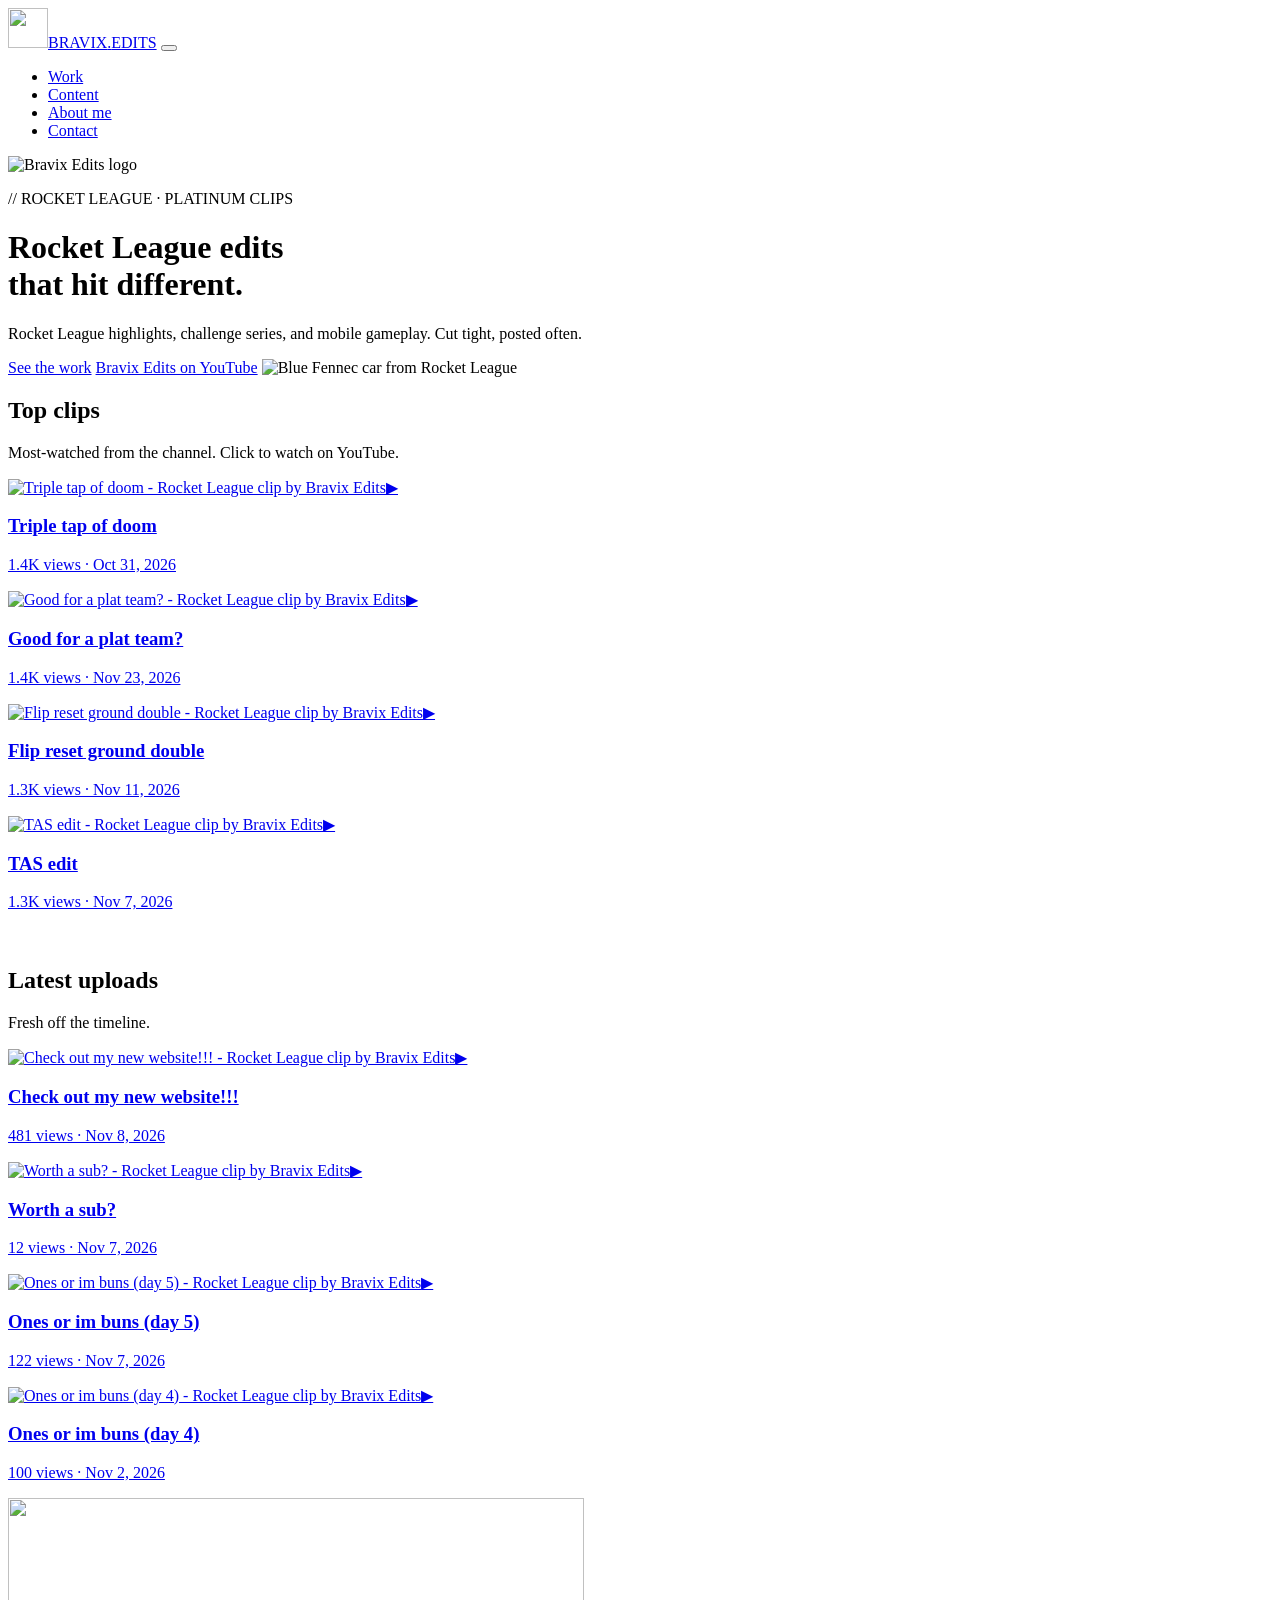
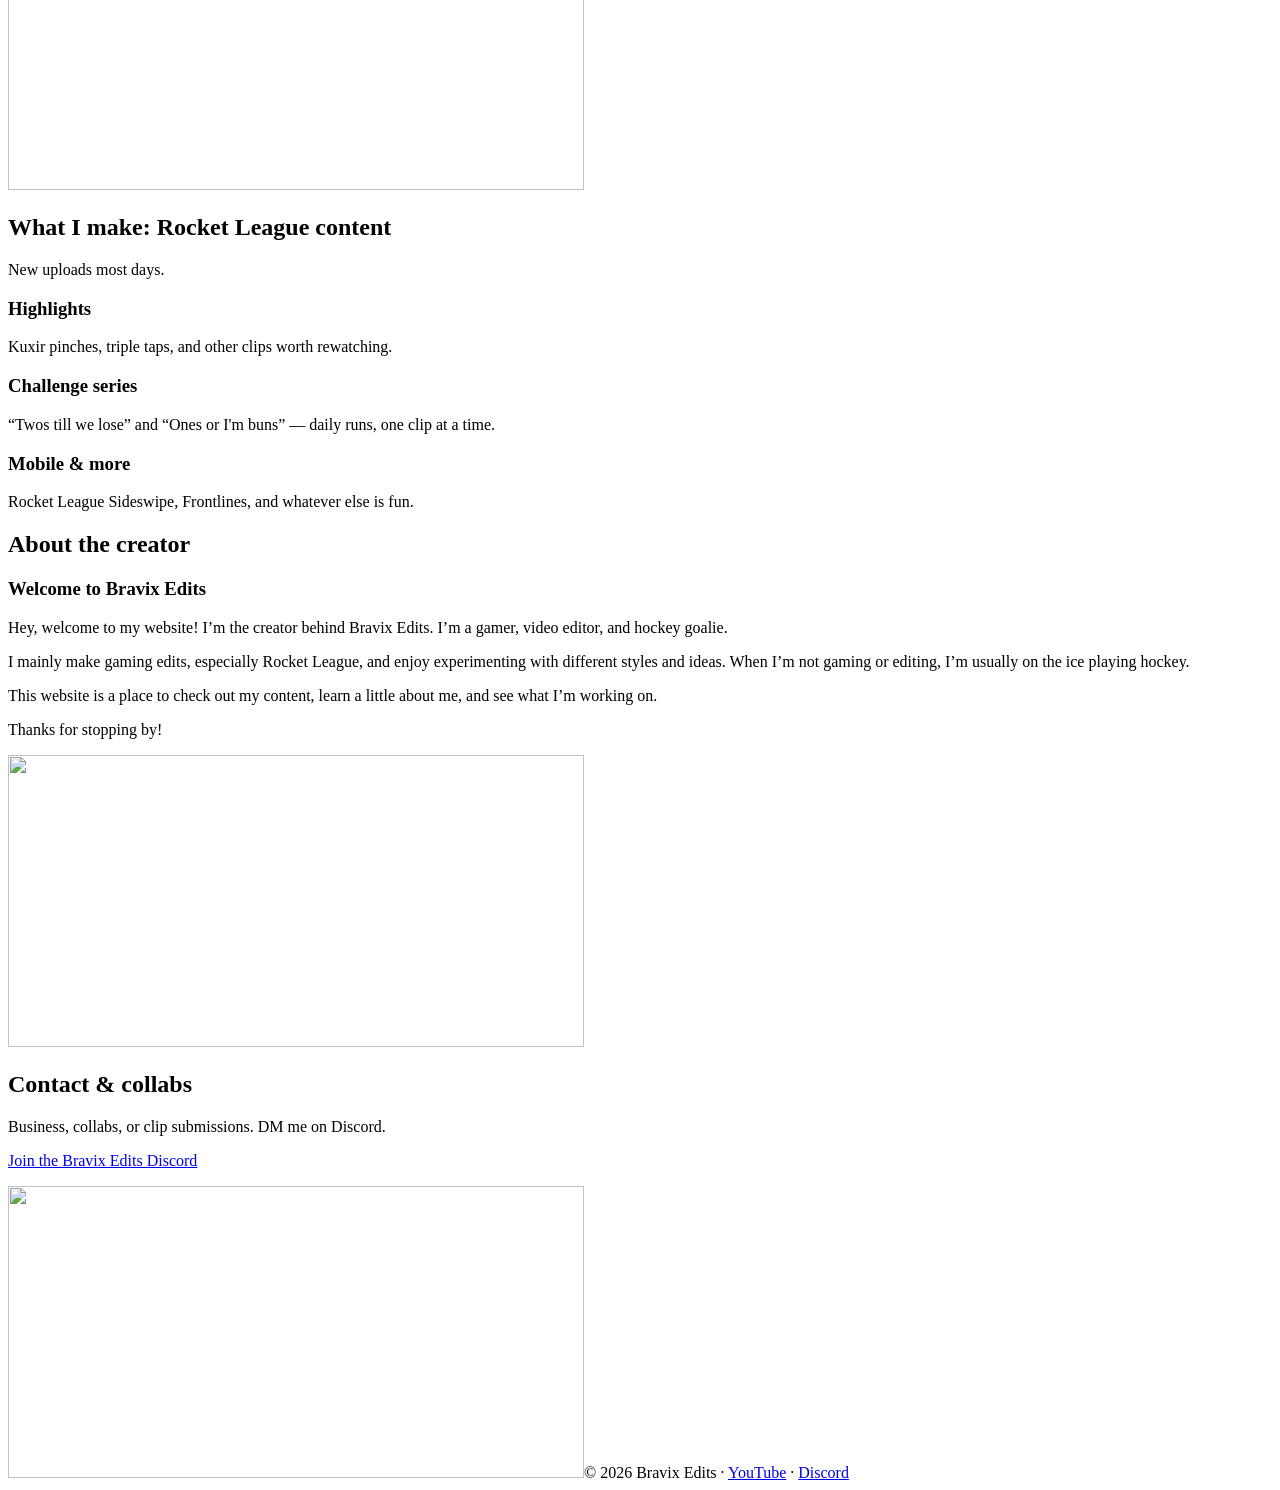
==== commit 1b18e540: "Update videos from YouTube feed" ====
--- a/public/index.html
+++ b/public/index.html
@@ -32,7 +32,7 @@
   <link rel="icon" type="image/png" href="/favicon.png" />
   <link rel="apple-touch-icon" href="/apple-touch-icon.png" />
   <link rel="stylesheet" href="/assets/style.css?v=seo1" />
-  <!--JSONLD:START--><script type="application/ld+json">{"@context":"https://schema.org","@graph":[{"@type":"WebSite","@id":"https://bravixedits.com/#website","url":"https://bravixedits.com/","name":"Bravix Edits","description":"Rocket League highlights, clips and edits.","inLanguage":"en","publisher":{"@id":"https://bravixedits.com/#org"}},{"@type":"Organization","@id":"https://bravixedits.com/#org","name":"Bravix Edits","url":"https://bravixedits.com/","logo":{"@type":"ImageObject","url":"https://bravixedits.com/icon-512.png","width":512,"height":512},"image":"https://bravixedits.com/assets/og.jpg","sameAs":["https://www.youtube.com/@BravixEdits","https://discord.gg/yCK939ZSa"]},{"@type":"WebPage","@id":"https://bravixedits.com/#webpage","url":"https://bravixedits.com/","name":"Bravix Edits | Rocket League Clips, Highlights & Edits","isPartOf":{"@id":"https://bravixedits.com/#website"},"about":{"@id":"https://bravixedits.com/#org"},"primaryImageOfPage":{"@type":"ImageObject","url":"https://bravixedits.com/assets/og.jpg"},"inLanguage":"en"},{"@type":"ItemList","name":"Bravix Edits Rocket League videos","itemListElement":[{"@type":"ListItem","position":1,"item":{"@type":"VideoObject","name":"Triple tap of doom","description":"Triple tap of doom - Rocket League clip by Bravix Edits","thumbnailUrl":"https://i.ytimg.com/vi/5-MPzVluWaI/hqdefault.jpg","uploadDate":"2026-10-31T13:41:50+00:00","contentUrl":"https://www.youtube.com/watch?v=5-MPzVluWaI","embedUrl":"https://www.youtube.com/embed/5-MPzVluWaI","url":"https://www.youtube.com/watch?v=5-MPzVluWaI","interactionStatistic":{"@type":"InteractionCounter","interactionType":{"@type":"WatchAction"},"userInteractionCount":1449}}},{"@type":"ListItem","position":2,"item":{"@type":"VideoObject","name":"Good for a plat team?","description":"Good for a plat team? - Rocket League clip by Bravix Edits","thumbnailUrl":"https://i.ytimg.com/vi/hndjW9-yh84/hqdefault.jpg","uploadDate":"2026-11-23T16:06:59+00:00","contentUrl":"https://www.youtube.com/watch?v=hndjW9-yh84","embedUrl":"https://www.youtube.com/embed/hndjW9-yh84","url":"https://www.youtube.com/watch?v=hndjW9-yh84","interactionStatistic":{"@type":"InteractionCounter","interactionType":{"@type":"WatchAction"},"userInteractionCount":1306}}},{"@type":"ListItem","position":3,"item":{"@type":"VideoObject","name":"Flip reset ground double","description":"Flip reset ground double - Rocket League clip by Bravix Edits","thumbnailUrl":"https://i.ytimg.com/vi/H2idSiZnAz0/hqdefault.jpg","uploadDate":"2026-11-11T16:18:13+00:00","contentUrl":"https://www.youtube.com/watch?v=H2idSiZnAz0","embedUrl":"https://www.youtube.com/embed/H2idSiZnAz0","url":"https://www.youtube.com/watch?v=H2idSiZnAz0","interactionStatistic":{"@type":"InteractionCounter","interactionType":{"@type":"WatchAction"},"userInteractionCount":1300}}},{"@type":"ListItem","position":4,"item":{"@type":"VideoObject","name":"TAS edit","description":"TAS edit - Rocket League clip by Bravix Edits","thumbnailUrl":"https://i.ytimg.com/vi/_OFsMFuGkGs/hqdefault.jpg","uploadDate":"2026-11-07T18:09:19+00:00","contentUrl":"https://www.youtube.com/watch?v=_OFsMFuGkGs","embedUrl":"https://www.youtube.com/embed/_OFsMFuGkGs","url":"https://www.youtube.com/watch?v=_OFsMFuGkGs","interactionStatistic":{"@type":"InteractionCounter","interactionType":{"@type":"WatchAction"},"userInteractionCount":1275}}},{"@type":"ListItem","position":5,"item":{"@type":"VideoObject","name":"Check out my new website!!!","description":"Check out my new website!!! - Rocket League clip by Bravix Edits","thumbnailUrl":"https://i.ytimg.com/vi/2aNAaka1vpY/hqdefault.jpg","uploadDate":"2026-11-08T04:06:40+00:00","contentUrl":"https://www.youtube.com/watch?v=2aNAaka1vpY","embedUrl":"https://www.youtube.com/embed/2aNAaka1vpY","url":"https://www.youtube.com/watch?v=2aNAaka1vpY","interactionStatistic":{"@type":"InteractionCounter","interactionType":{"@type":"WatchAction"},"userInteractionCount":481}}},{"@type":"ListItem","position":6,"item":{"@type":"VideoObject","name":"Worth a sub?","description":"Worth a sub? - Rocket League clip by Bravix Edits","thumbnailUrl":"https://i.ytimg.com/vi/flQ_MYJphm0/hqdefault.jpg","uploadDate":"2026-11-07T18:30:30+00:00","contentUrl":"https://www.youtube.com/watch?v=flQ_MYJphm0","embedUrl":"https://www.youtube.com/embed/flQ_MYJphm0","url":"https://www.youtube.com/watch?v=flQ_MYJphm0","interactionStatistic":{"@type":"InteractionCounter","interactionType":{"@type":"WatchAction"},"userInteractionCount":12}}},{"@type":"ListItem","position":7,"item":{"@type":"VideoObject","name":"Ones or im buns (day 5)","description":"Ones or im buns (day 5) - Rocket League clip by Bravix Edits","thumbnailUrl":"https://i.ytimg.com/vi/NRiNPUW-NUU/hqdefault.jpg","uploadDate":"2026-11-07T15:33:46+00:00","contentUrl":"https://www.youtube.com/watch?v=NRiNPUW-NUU","embedUrl":"https://www.youtube.com/embed/NRiNPUW-NUU","url":"https://www.youtube.com/watch?v=NRiNPUW-NUU","interactionStatistic":{"@type":"InteractionCounter","interactionType":{"@type":"WatchAction"},"userInteractionCount":122}}},{"@type":"ListItem","position":8,"item":{"@type":"VideoObject","name":"Ones or im buns (day 4)","description":"Ones or im buns (day 4) - Rocket League clip by Bravix Edits","thumbnailUrl":"https://i.ytimg.com/vi/nwdXKXQ9xag/hqdefault.jpg","uploadDate":"2026-11-02T14:00:36+00:00","contentUrl":"https://www.youtube.com/watch?v=nwdXKXQ9xag","embedUrl":"https://www.youtube.com/embed/nwdXKXQ9xag","url":"https://www.youtube.com/watch?v=nwdXKXQ9xag","interactionStatistic":{"@type":"InteractionCounter","interactionType":{"@type":"WatchAction"},"userInteractionCount":100}}}]}]}</script><!--JSONLD:END-->
+  <!--JSONLD:START--><script type="application/ld+json">{"@context":"https://schema.org","@graph":[{"@type":"WebSite","@id":"https://bravixedits.com/#website","url":"https://bravixedits.com/","name":"Bravix Edits","description":"Rocket League highlights, clips and edits.","inLanguage":"en","publisher":{"@id":"https://bravixedits.com/#org"}},{"@type":"Organization","@id":"https://bravixedits.com/#org","name":"Bravix Edits","url":"https://bravixedits.com/","logo":{"@type":"ImageObject","url":"https://bravixedits.com/icon-512.png","width":512,"height":512},"image":"https://bravixedits.com/assets/og.jpg","sameAs":["https://www.youtube.com/@BravixEdits","https://discord.gg/yCK939ZSa"]},{"@type":"WebPage","@id":"https://bravixedits.com/#webpage","url":"https://bravixedits.com/","name":"Bravix Edits | Rocket League Clips, Highlights & Edits","isPartOf":{"@id":"https://bravixedits.com/#website"},"about":{"@id":"https://bravixedits.com/#org"},"primaryImageOfPage":{"@type":"ImageObject","url":"https://bravixedits.com/assets/og.jpg"},"inLanguage":"en"},{"@type":"ItemList","name":"Bravix Edits Rocket League videos","itemListElement":[{"@type":"ListItem","position":1,"item":{"@type":"VideoObject","name":"Triple tap of doom","description":"Triple tap of doom - Rocket League clip by Bravix Edits","thumbnailUrl":"https://i.ytimg.com/vi/5-MPzVluWaI/hqdefault.jpg","uploadDate":"2026-10-31T13:41:50+00:00","contentUrl":"https://www.youtube.com/watch?v=5-MPzVluWaI","embedUrl":"https://www.youtube.com/embed/5-MPzVluWaI","url":"https://www.youtube.com/watch?v=5-MPzVluWaI","interactionStatistic":{"@type":"InteractionCounter","interactionType":{"@type":"WatchAction"},"userInteractionCount":1449}}},{"@type":"ListItem","position":2,"item":{"@type":"VideoObject","name":"Good for a plat team?","description":"Good for a plat team? - Rocket League clip by Bravix Edits","thumbnailUrl":"https://i.ytimg.com/vi/hndjW9-yh84/hqdefault.jpg","uploadDate":"2026-11-23T16:06:59+00:00","contentUrl":"https://www.youtube.com/watch?v=hndjW9-yh84","embedUrl":"https://www.youtube.com/embed/hndjW9-yh84","url":"https://www.youtube.com/watch?v=hndjW9-yh84","interactionStatistic":{"@type":"InteractionCounter","interactionType":{"@type":"WatchAction"},"userInteractionCount":1376}}},{"@type":"ListItem","position":3,"item":{"@type":"VideoObject","name":"Flip reset ground double","description":"Flip reset ground double - Rocket League clip by Bravix Edits","thumbnailUrl":"https://i.ytimg.com/vi/H2idSiZnAz0/hqdefault.jpg","uploadDate":"2026-11-11T16:18:13+00:00","contentUrl":"https://www.youtube.com/watch?v=H2idSiZnAz0","embedUrl":"https://www.youtube.com/embed/H2idSiZnAz0","url":"https://www.youtube.com/watch?v=H2idSiZnAz0","interactionStatistic":{"@type":"InteractionCounter","interactionType":{"@type":"WatchAction"},"userInteractionCount":1300}}},{"@type":"ListItem","position":4,"item":{"@type":"VideoObject","name":"TAS edit","description":"TAS edit - Rocket League clip by Bravix Edits","thumbnailUrl":"https://i.ytimg.com/vi/_OFsMFuGkGs/hqdefault.jpg","uploadDate":"2026-11-07T18:09:19+00:00","contentUrl":"https://www.youtube.com/watch?v=_OFsMFuGkGs","embedUrl":"https://www.youtube.com/embed/_OFsMFuGkGs","url":"https://www.youtube.com/watch?v=_OFsMFuGkGs","interactionStatistic":{"@type":"InteractionCounter","interactionType":{"@type":"WatchAction"},"userInteractionCount":1275}}},{"@type":"ListItem","position":5,"item":{"@type":"VideoObject","name":"Check out my new website!!!","description":"Check out my new website!!! - Rocket League clip by Bravix Edits","thumbnailUrl":"https://i.ytimg.com/vi/2aNAaka1vpY/hqdefault.jpg","uploadDate":"2026-11-08T04:06:40+00:00","contentUrl":"https://www.youtube.com/watch?v=2aNAaka1vpY","embedUrl":"https://www.youtube.com/embed/2aNAaka1vpY","url":"https://www.youtube.com/watch?v=2aNAaka1vpY","interactionStatistic":{"@type":"InteractionCounter","interactionType":{"@type":"WatchAction"},"userInteractionCount":481}}},{"@type":"ListItem","position":6,"item":{"@type":"VideoObject","name":"Worth a sub?","description":"Worth a sub? - Rocket League clip by Bravix Edits","thumbnailUrl":"https://i.ytimg.com/vi/flQ_MYJphm0/hqdefault.jpg","uploadDate":"2026-11-07T18:30:30+00:00","contentUrl":"https://www.youtube.com/watch?v=flQ_MYJphm0","embedUrl":"https://www.youtube.com/embed/flQ_MYJphm0","url":"https://www.youtube.com/watch?v=flQ_MYJphm0","interactionStatistic":{"@type":"InteractionCounter","interactionType":{"@type":"WatchAction"},"userInteractionCount":12}}},{"@type":"ListItem","position":7,"item":{"@type":"VideoObject","name":"Ones or im buns (day 5)","description":"Ones or im buns (day 5) - Rocket League clip by Bravix Edits","thumbnailUrl":"https://i.ytimg.com/vi/NRiNPUW-NUU/hqdefault.jpg","uploadDate":"2026-11-07T15:33:46+00:00","contentUrl":"https://www.youtube.com/watch?v=NRiNPUW-NUU","embedUrl":"https://www.youtube.com/embed/NRiNPUW-NUU","url":"https://www.youtube.com/watch?v=NRiNPUW-NUU","interactionStatistic":{"@type":"InteractionCounter","interactionType":{"@type":"WatchAction"},"userInteractionCount":122}}},{"@type":"ListItem","position":8,"item":{"@type":"VideoObject","name":"Ones or im buns (day 4)","description":"Ones or im buns (day 4) - Rocket League clip by Bravix Edits","thumbnailUrl":"https://i.ytimg.com/vi/nwdXKXQ9xag/hqdefault.jpg","uploadDate":"2026-11-02T14:00:36+00:00","contentUrl":"https://www.youtube.com/watch?v=nwdXKXQ9xag","embedUrl":"https://www.youtube.com/embed/nwdXKXQ9xag","url":"https://www.youtube.com/watch?v=nwdXKXQ9xag","interactionStatistic":{"@type":"InteractionCounter","interactionType":{"@type":"WatchAction"},"userInteractionCount":100}}}]}]}</script><!--JSONLD:END-->
 </head>
 <body>
   <!-- Google Tag Manager (noscript) -->
@@ -71,7 +71,7 @@
         <p class="sub">Most-watched from the channel. Click to watch on YouTube.</p>
         <div class="grid">
           <a class="card" href="https://www.youtube.com/watch?v=5-MPzVluWaI" target="_blank" rel="noopener"><div class="thumb"><img src="https://i.ytimg.com/vi/5-MPzVluWaI/hqdefault.jpg" alt="Triple tap of doom - Rocket League clip by Bravix Edits" width="480" height="360" loading="lazy" decoding="async" /><span class="play">▶</span></div><div class="body"><h3>Triple tap of doom</h3><p>1.4K views · Oct 31, 2026</p></div></a>
-          <a class="card" href="https://www.youtube.com/watch?v=hndjW9-yh84" target="_blank" rel="noopener"><div class="thumb"><img src="https://i.ytimg.com/vi/hndjW9-yh84/hqdefault.jpg" alt="Good for a plat team? - Rocket League clip by Bravix Edits" width="480" height="360" loading="lazy" decoding="async" /><span class="play">▶</span></div><div class="body"><h3>Good for a plat team?</h3><p>1.3K views · Nov 23, 2026</p></div></a>
+          <a class="card" href="https://www.youtube.com/watch?v=hndjW9-yh84" target="_blank" rel="noopener"><div class="thumb"><img src="https://i.ytimg.com/vi/hndjW9-yh84/hqdefault.jpg" alt="Good for a plat team? - Rocket League clip by Bravix Edits" width="480" height="360" loading="lazy" decoding="async" /><span class="play">▶</span></div><div class="body"><h3>Good for a plat team?</h3><p>1.4K views · Nov 23, 2026</p></div></a>
           <a class="card" href="https://www.youtube.com/watch?v=H2idSiZnAz0" target="_blank" rel="noopener"><div class="thumb"><img src="https://i.ytimg.com/vi/H2idSiZnAz0/hqdefault.jpg" alt="Flip reset ground double - Rocket League clip by Bravix Edits" width="480" height="360" loading="lazy" decoding="async" /><span class="play">▶</span></div><div class="body"><h3>Flip reset ground double</h3><p>1.3K views · Nov 11, 2026</p></div></a>
           <a class="card" href="https://www.youtube.com/watch?v=_OFsMFuGkGs" target="_blank" rel="noopener"><div class="thumb"><img src="https://i.ytimg.com/vi/_OFsMFuGkGs/hqdefault.jpg" alt="TAS edit - Rocket League clip by Bravix Edits" width="480" height="360" loading="lazy" decoding="async" /><span class="play">▶</span></div><div class="body"><h3>TAS edit</h3><p>1.3K views · Nov 7, 2026</p></div></a>
         </div>
